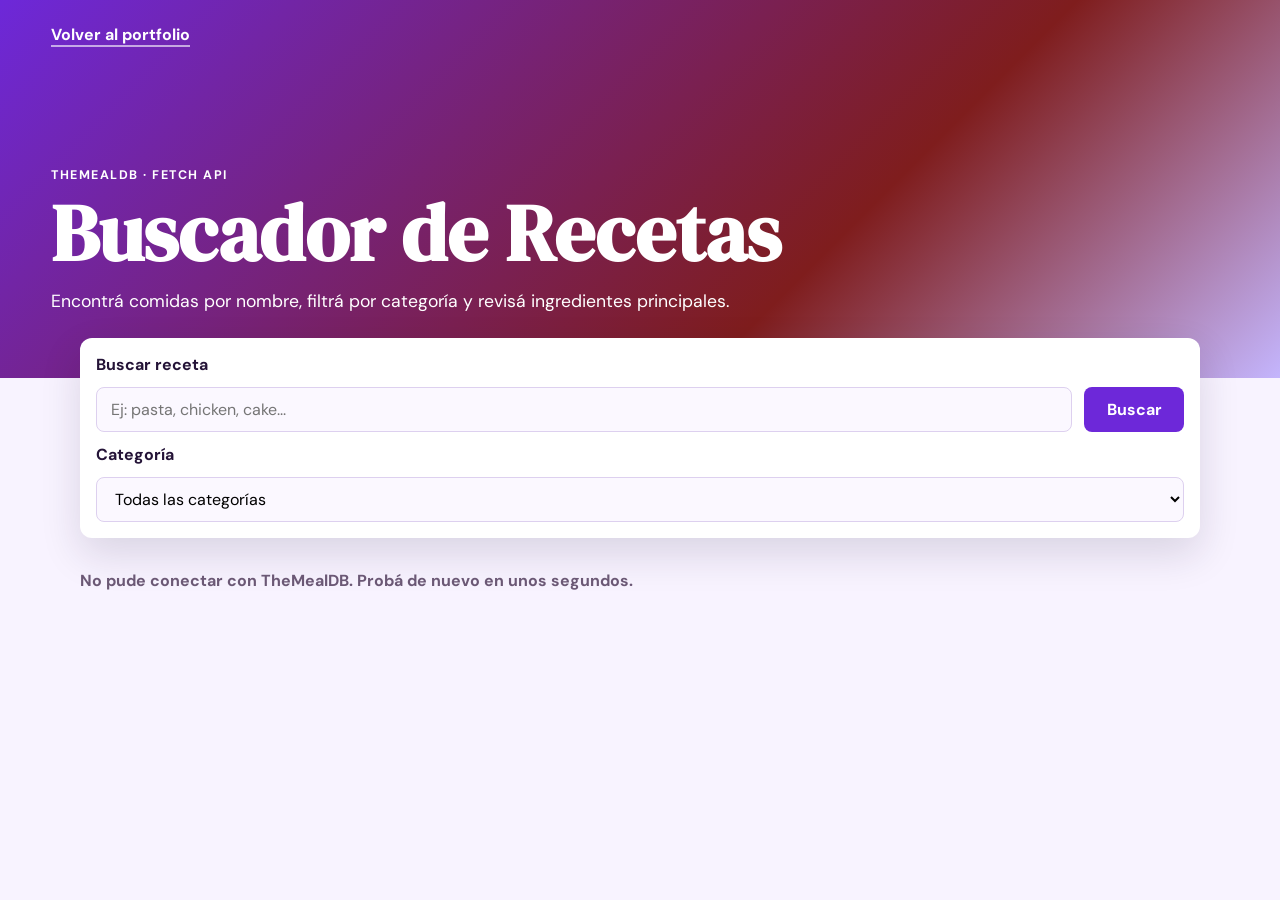
==== proyectos/recetas/index.html @ c1d61aa3 "Agrego portafolio y proyectos" ====
<!DOCTYPE html>
<html lang="es">
<head>
  <meta charset="UTF-8" />
  <meta name="viewport" content="width=device-width, initial-scale=1.0" />
  <title>Buscador de Recetas | Gisela Croci</title>
  <link rel="preconnect" href="https://fonts.googleapis.com" />
  <link rel="preconnect" href="https://fonts.gstatic.com" crossorigin />
  <link href="https://fonts.googleapis.com/css2?family=DM+Sans:wght@400;500;700&family=DM+Serif+Display&display=swap" rel="stylesheet" />
  <link rel="stylesheet" href="styles.css" />
</head>
<body>
  <header class="app-header">
    <a href="../../index.html#tarjetas" class="volver">Volver al portfolio</a>
    <div>
      <p class="tag">TheMealDB · Fetch API</p>
      <h1>Buscador de Recetas</h1>
      <p>Encontrá comidas por nombre, filtrá por categoría y revisá ingredientes principales.</p>
    </div>
  </header>

  <main class="app-shell">
    <section class="controles" aria-label="Filtros de recetas">
      <label for="busqueda">Buscar receta</label>
      <div class="busqueda-wrap">
        <input id="busqueda" type="search" placeholder="Ej: pasta, chicken, cake..." autocomplete="off" />
        <button id="btn-buscar" type="button">Buscar</button>
      </div>

      <label for="categoria">Categoría</label>
      <select id="categoria">
        <option value="">Todas las categorías</option>
      </select>
    </section>

    <section>
      <div class="estado" id="estado">Cargando recetas...</div>
      <div class="recetas-grid" id="recetas"></div>
    </section>
  </main>

  <template id="receta-template">
    <article class="receta-card">
      <img class="receta-img" alt="" />
      <div class="receta-info">
        <span class="receta-categoria"></span>
        <h2></h2>
        <p class="receta-area"></p>
        <ul class="ingredientes"></ul>
      </div>
    </article>
  </template>

  <script src="app.js"></script>
</body>
</html>
---- proyectos/recetas/styles.css ----
:root {
  --violeta: #6d28d9;
  --borravino: #7f1d1d;
  --lila: #c4b5fd;
  --tinta: #241337;
  --fondo: #f8f3ff;
  --card: #ffffff;
}

* {
  box-sizing: border-box;
}

body {
  margin: 0;
  font-family: "DM Sans", sans-serif;
  color: var(--tinta);
  background: var(--fondo);
}

.app-header {
  min-height: 42vh;
  padding: 1.5rem clamp(1rem, 4vw, 4rem) 3rem;
  color: #fff;
  background: linear-gradient(135deg, var(--violeta), var(--borravino) 65%, var(--lila));
  display: grid;
  align-content: space-between;
}

.volver {
  width: fit-content;
  color: #fff;
  text-decoration: none;
  font-weight: 700;
  border-bottom: 2px solid rgba(255, 255, 255, 0.6);
}

.tag {
  margin: 0 0 0.6rem;
  text-transform: uppercase;
  letter-spacing: 0.12em;
  font-size: 0.78rem;
  font-weight: 700;
}

h1 {
  margin: 0;
  font-family: "DM Serif Display", serif;
  font-size: clamp(2.5rem, 9vw, 5rem);
  line-height: 1;
}

.app-header p:last-child {
  max-width: 58ch;
  font-size: 1.1rem;
}

.app-shell {
  width: min(1120px, calc(100% - 2rem));
  margin: -2.5rem auto 4rem;
}

.controles {
  display: grid;
  gap: 0.75rem;
  padding: 1rem;
  border-radius: 12px;
  background: #fff;
  box-shadow: 0 16px 40px rgba(36, 19, 55, 0.14);
}

.controles label {
  font-weight: 700;
}

.busqueda-wrap {
  display: flex;
  gap: 0.75rem;
  flex-wrap: wrap;
}

input,
select,
button {
  min-height: 2.8rem;
  border: 1px solid #ddd0ef;
  border-radius: 8px;
  font: inherit;
}

input,
select {
  flex: 1 1 240px;
  padding: 0 0.9rem;
  background: #fbf8ff;
}

button {
  padding: 0 1.4rem;
  border: 0;
  color: #fff;
  background: var(--violeta);
  font-weight: 700;
  cursor: pointer;
}

.estado {
  margin: 2rem 0 1rem;
  color: #6b5875;
  font-weight: 700;
}

.recetas-grid {
  display: grid;
  grid-template-columns: repeat(auto-fit, minmax(240px, 1fr));
  gap: 1rem;
}

.receta-card {
  overflow: hidden;
  border-radius: 12px;
  background: var(--card);
  box-shadow: 0 10px 28px rgba(36, 19, 55, 0.1);
}

.receta-img {
  width: 100%;
  aspect-ratio: 4 / 3;
  object-fit: cover;
}

.receta-info {
  padding: 1rem;
}

.receta-categoria {
  display: inline-block;
  margin-bottom: 0.55rem;
  padding: 0.2rem 0.55rem;
  border-radius: 999px;
  color: var(--borravino);
  background: #f3e8ff;
  font-size: 0.78rem;
  font-weight: 700;
}

h2 {
  margin: 0 0 0.25rem;
  font-size: 1.15rem;
}

.receta-area {
  margin: 0 0 0.8rem;
  color: #6b5875;
}

.ingredientes {
  margin: 0;
  padding-left: 1.1rem;
  color: #473453;
}
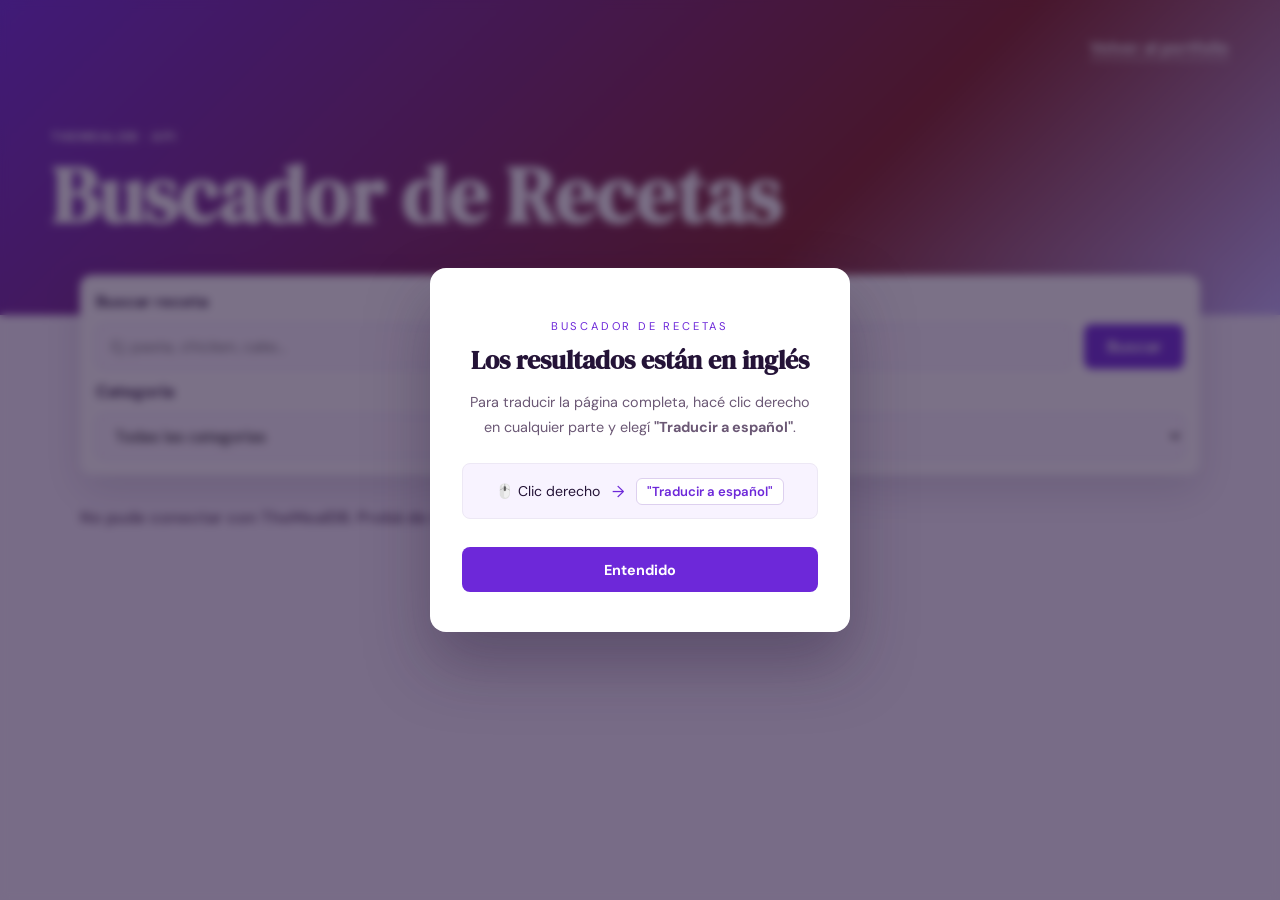
==== commit c51eb83e: "agregar popup para indicacionde traduccion y mejora para mostrar instrucciones de la  receta" ====
--- a/proyectos/recetas/index.html
+++ b/proyectos/recetas/index.html
@@ -9,13 +9,15 @@
   <link href="https://fonts.googleapis.com/css2?family=DM+Sans:wght@400;500;700&family=DM+Serif+Display&display=swap" rel="stylesheet" />
   <link rel="stylesheet" href="styles.css" />
 </head>
+
 <body>
+  
   <header class="app-header">
     <a href="../../index.html#tarjetas" class="volver">Volver al portfolio</a>
+    <br />
     <div>
-      <p class="tag">TheMealDB · Fetch API</p>
+      <p class="tag">TheMealDB · API</p>
       <h1>Buscador de Recetas</h1>
-      <p>Encontrá comidas por nombre, filtrá por categoría y revisá ingredientes principales.</p>
     </div>
   </header>
 
@@ -51,6 +53,21 @@
     </article>
   </template>
 
+  
+<div class="traducir-overlay" id="traducir-overlay">
+  <div class="traducir-modal">
+    <p class="traducir-eyebrow">Buscador de Recetas</p>
+    <h2 class="traducir-titulo">Los resultados están en inglés</h2>
+    <p class="traducir-texto">Para traducir la página completa, hacé clic derecho en cualquier parte y elegí <strong>"Traducir a español"</strong>.</p>
+    <div class="traducir-demo">
+      <span>🖱️ Clic derecho</span>
+      <span class="traducir-flecha">→</span>
+      <span class="traducir-opcion">"Traducir a español"</span>
+    </div>
+    <button class="traducir-btn" id="traducir-cerrar">Entendido</button>
+  </div>
+</div>
+
   <script src="app.js"></script>
 </body>
 </html>
--- a/proyectos/recetas/styles.css
+++ b/proyectos/recetas/styles.css
@@ -19,12 +19,14 @@
 }
 
 .app-header {
-  min-height: 42vh;
-  padding: 1.5rem clamp(1rem, 4vw, 4rem) 3rem;
+  min-height: 35vh;
+  padding: 1.5rem clamp(1rem, 4vw, 4rem) 5rem;
   color: #fff;
   background: linear-gradient(135deg, var(--violeta), var(--borravino) 65%, var(--lila));
-  display: grid;
-  align-content: space-between;
+  display: flex;
+  flex-direction: column;
+  gap: 1.5rem;
+  justify-content: flex-end;
 }
 
 .volver {
@@ -33,6 +35,7 @@
   text-decoration: none;
   font-weight: 700;
   border-bottom: 2px solid rgba(255, 255, 255, 0.6);
+  margin-left: auto;
 }
 
 .tag {
@@ -112,7 +115,7 @@
 
 .recetas-grid {
   display: grid;
-  grid-template-columns: repeat(auto-fit, minmax(240px, 1fr));
+  grid-template-columns: repeat(3, 1fr);
   gap: 1rem;
 }
 
@@ -159,3 +162,247 @@
   padding-left: 1.1rem;
   color: #473453;
 }
+
+.receta-card { cursor: pointer; transition: transform 0.2s ease, box-shadow 0.2s ease; }
+.receta-card:hover { transform: translateY(-3px); box-shadow: 0 14px 32px rgba(36,19,55,0.15); }
+
+.popup-overlay { position: fixed; inset: 0; background: rgba(36,19,55,0.7); display: flex; align-items: center; justify-content: center; z-index: 999; padding: 1rem; overflow-y: auto; }
+
+.popup-receta {
+  background: #fff;
+  border-radius: 12px;
+  max-width: 720px;
+  width: 100%;
+  max-height: 90vh;
+  overflow-y: auto;
+  box-shadow: 0 24px 60px rgba(36,19,55,0.3);
+  display: flex;
+  flex-direction: column;
+}
+
+.popup-receta-header {
+  display: flex;
+  gap: 1.5rem;
+  padding: 1.5rem;
+  border-bottom: 1px solid #ede8f5;
+  flex-wrap: wrap;
+}
+
+.popup-receta-img {
+  width: 160px;
+  height: 160px;
+  object-fit: cover;
+  border-radius: 8px;
+  flex-shrink: 0;
+}
+
+.popup-receta-titulo {
+  display: flex;
+  flex-direction: column;
+  justify-content: center;
+  gap: 0.4rem;
+}
+
+.popup-receta-titulo h2 {
+  font-family: "DM Serif Display", serif;
+  font-size: 1.6rem;
+  margin: 0;
+}
+
+.popup-receta-cuerpo {
+  display: grid;
+  grid-template-columns: 1fr 2fr;
+  gap: 1.5rem;
+  padding: 1.5rem;
+  flex: 1;
+}
+
+.popup-seccion h3 {
+  font-size: 0.75rem;
+  letter-spacing: 0.15em;
+  text-transform: uppercase;
+  color: var(--violeta);
+  margin-bottom: 0.75rem;
+}
+
+.ingredientes-completos {
+  padding-left: 1.1rem;
+  color: #473453;
+  font-size: 0.88rem;
+  line-height: 1.8;
+}
+
+.instrucciones {
+  font-size: 0.9rem;
+  line-height: 1.8;
+  color: #3d2b4f;
+  max-height: 320px;
+  overflow-y: auto;
+  padding-right: 0.5rem;
+}
+
+.instrucciones p { margin-bottom: 0.75rem; }
+
+.popup-cerrar {
+  margin: 0 1.5rem 1.5rem auto;
+  padding: 0.5rem 1.5rem;
+  background: var(--violeta);
+  color: #fff;
+  border: none;
+  border-radius: 8px;
+  font-weight: 700;
+  cursor: pointer;
+  align-self: flex-end;
+}
+
+@media (max-width: 600px) {
+  .popup-receta-cuerpo { grid-template-columns: 1fr; }
+  .popup-receta-img { width: 100%; height: 200px; }
+}
+
+.traducir-toast {
+  position: fixed;
+  bottom: 1.5rem;
+  left: 50%;
+  transform: translateX(-50%);
+  background: #241337;
+  color: rgba(255,255,255,0.9);
+  font-size: 0.78rem;
+  padding: 0.65rem 1rem;
+  border-radius: 8px;
+  border: 1px solid rgba(255,255,255,0.15);
+  display: flex;
+  align-items: center;
+  gap: 0.75rem;
+  white-space: nowrap;
+  z-index: 998;
+  animation: toastEntrar 0.4s ease, toastSalir 0.4s ease 5s forwards;
+}
+
+.traducir-toast-cerrar {
+  background: transparent;
+  border: none;
+  color: rgba(255,255,255,0.5);
+  font-size: 0.8rem;
+  cursor: pointer;
+  padding: 0;
+  min-height: unset;
+}
+
+@keyframes toastEntrar {
+  from { opacity: 0; transform: translateX(-50%) translateY(12px); }
+  to   { opacity: 1; transform: translateX(-50%) translateY(0); }
+}
+
+@keyframes toastSalir {
+  from { opacity: 1; }
+  to   { opacity: 0; pointer-events: none; }
+}
+.traducir-overlay {
+  position: fixed;
+  inset: 0;
+  background: rgba(36, 19, 55, 0.6);
+  backdrop-filter: blur(4px);
+  display: flex;
+  align-items: center;
+  justify-content: center;
+  z-index: 999;
+  padding: 1rem;
+  animation: fadeIn 0.5s ease;
+}
+
+.traducir-modal {
+  background: #fff;
+  border-radius: 16px;
+  padding: 2.5rem 2rem;
+  max-width: 420px;
+  width: 100%;
+  text-align: center;
+  box-shadow: 0 32px 64px rgba(36, 19, 55, 0.35);
+  animation: slideUp 0.5s ease;
+}
+
+.traducir-eyebrow {
+  font-size: 0.7rem;
+  letter-spacing: 0.25em;
+  text-transform: uppercase;
+  color: var(--violeta);
+  margin-bottom: 0.75rem;
+}
+
+.traducir-titulo {
+  font-family: "DM Serif Display", serif;
+  font-size: 1.6rem;
+  color: var(--tinta);
+  margin-bottom: 0.75rem;
+  line-height: 1.2;
+}
+
+.traducir-texto {
+  font-size: 0.9rem;
+  color: #6b5875;
+  line-height: 1.7;
+  margin-bottom: 1.5rem;
+}
+
+.traducir-demo {
+  display: flex;
+  align-items: center;
+  justify-content: center;
+  gap: 0.75rem;
+  background: #f8f3ff;
+  border: 1px solid #ede8f5;
+  border-radius: 8px;
+  padding: 0.85rem 1.25rem;
+  margin-bottom: 1.75rem;
+  font-size: 0.88rem;
+  color: var(--tinta);
+}
+
+.traducir-flecha {
+  color: var(--violeta);
+  font-size: 1rem;
+}
+
+.traducir-opcion {
+  background: #fff;
+  border: 1px solid #ddd0ef;
+  border-radius: 6px;
+  padding: 0.25rem 0.65rem;
+  font-size: 0.82rem;
+  font-weight: 600;
+  color: var(--violeta);
+}
+
+.traducir-btn {
+  width: 100%;
+  min-height: 2.8rem;
+  background: var(--violeta);
+  color: #fff;
+  border: none;
+  border-radius: 8px;
+  font-size: 0.9rem;
+  font-weight: 700;
+  cursor: pointer;
+  transition: background 0.2s ease;
+}
+
+.traducir-btn:hover {
+  background: #5b21b6;
+}
+
+@keyframes fadeIn {
+  from { opacity: 0; }
+  to   { opacity: 1; }
+}
+
+@keyframes slideUp {
+  from { opacity: 0; transform: translateY(20px); }
+  to   { opacity: 1; transform: translateY(0); }
+}
+
+@media (max-width: 700px) {
+  .recetas-grid {
+    grid-template-columns: 1fr;
+  }
+}
